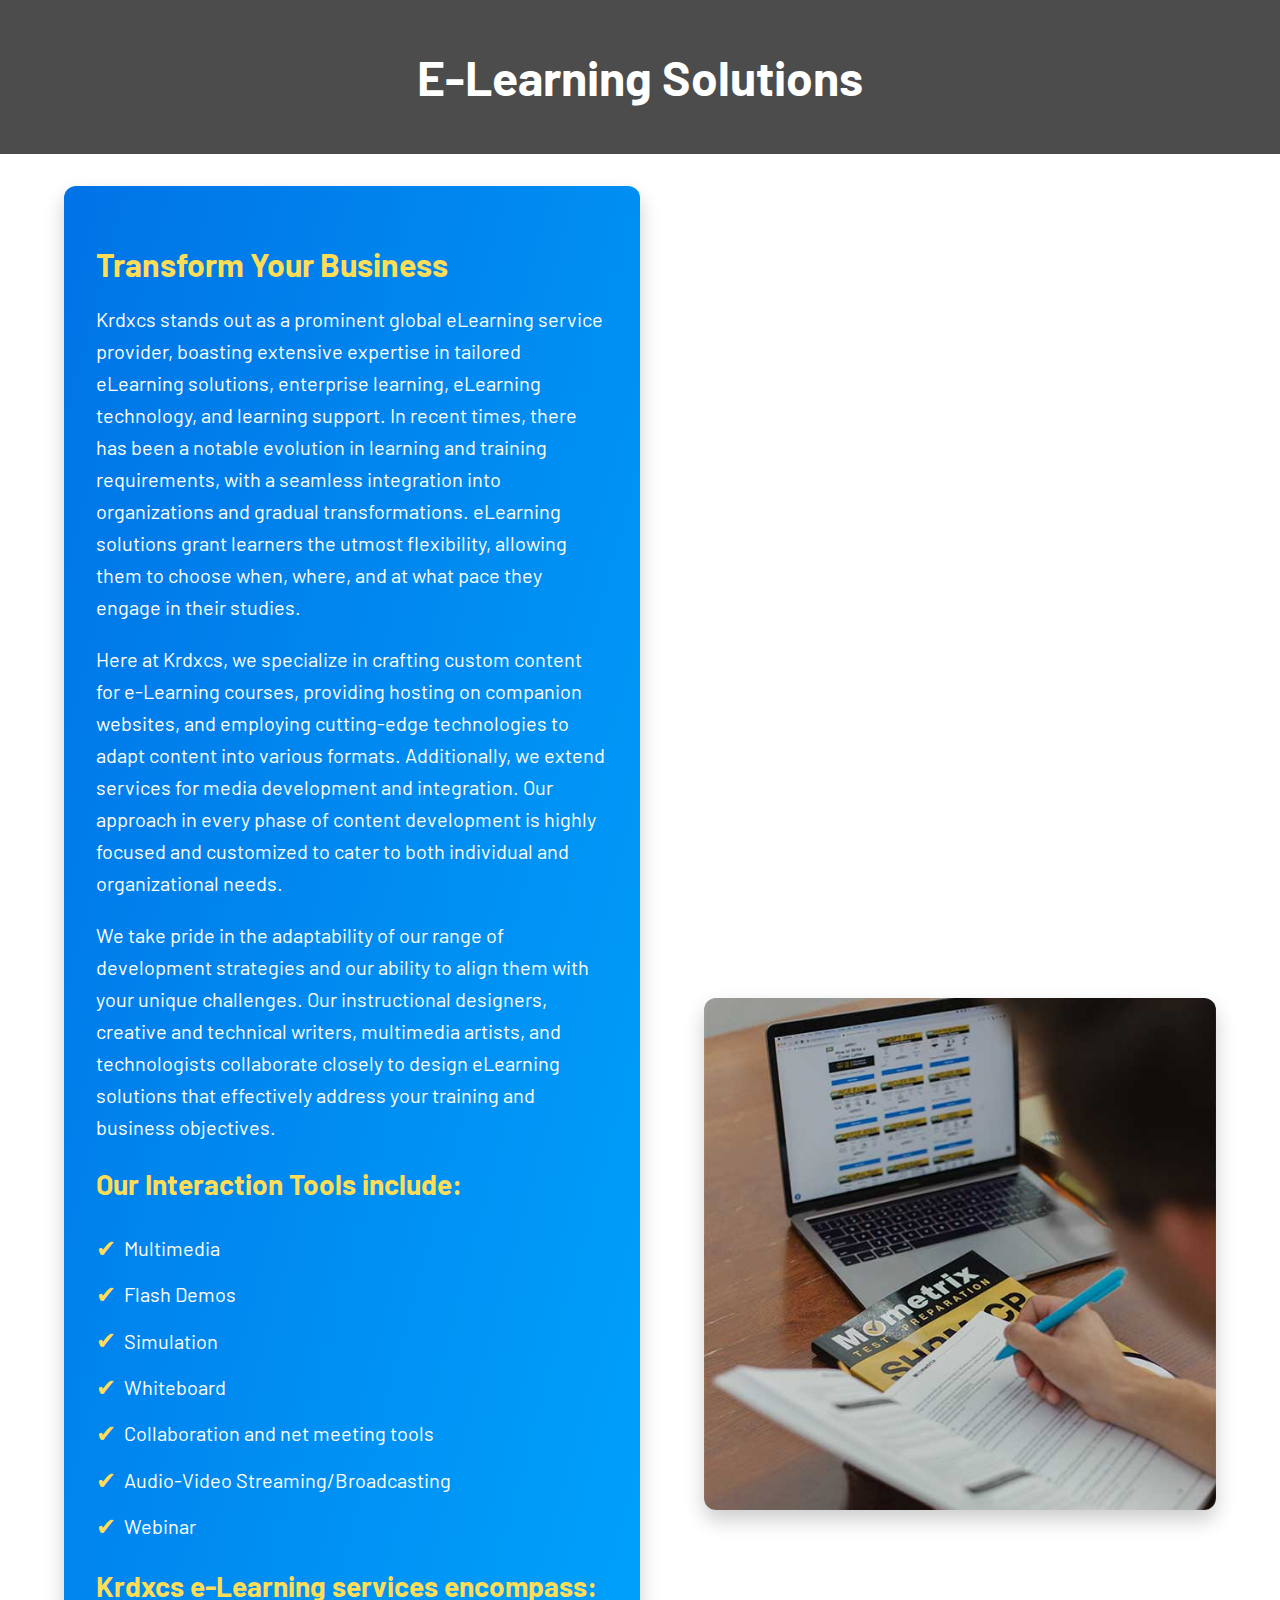
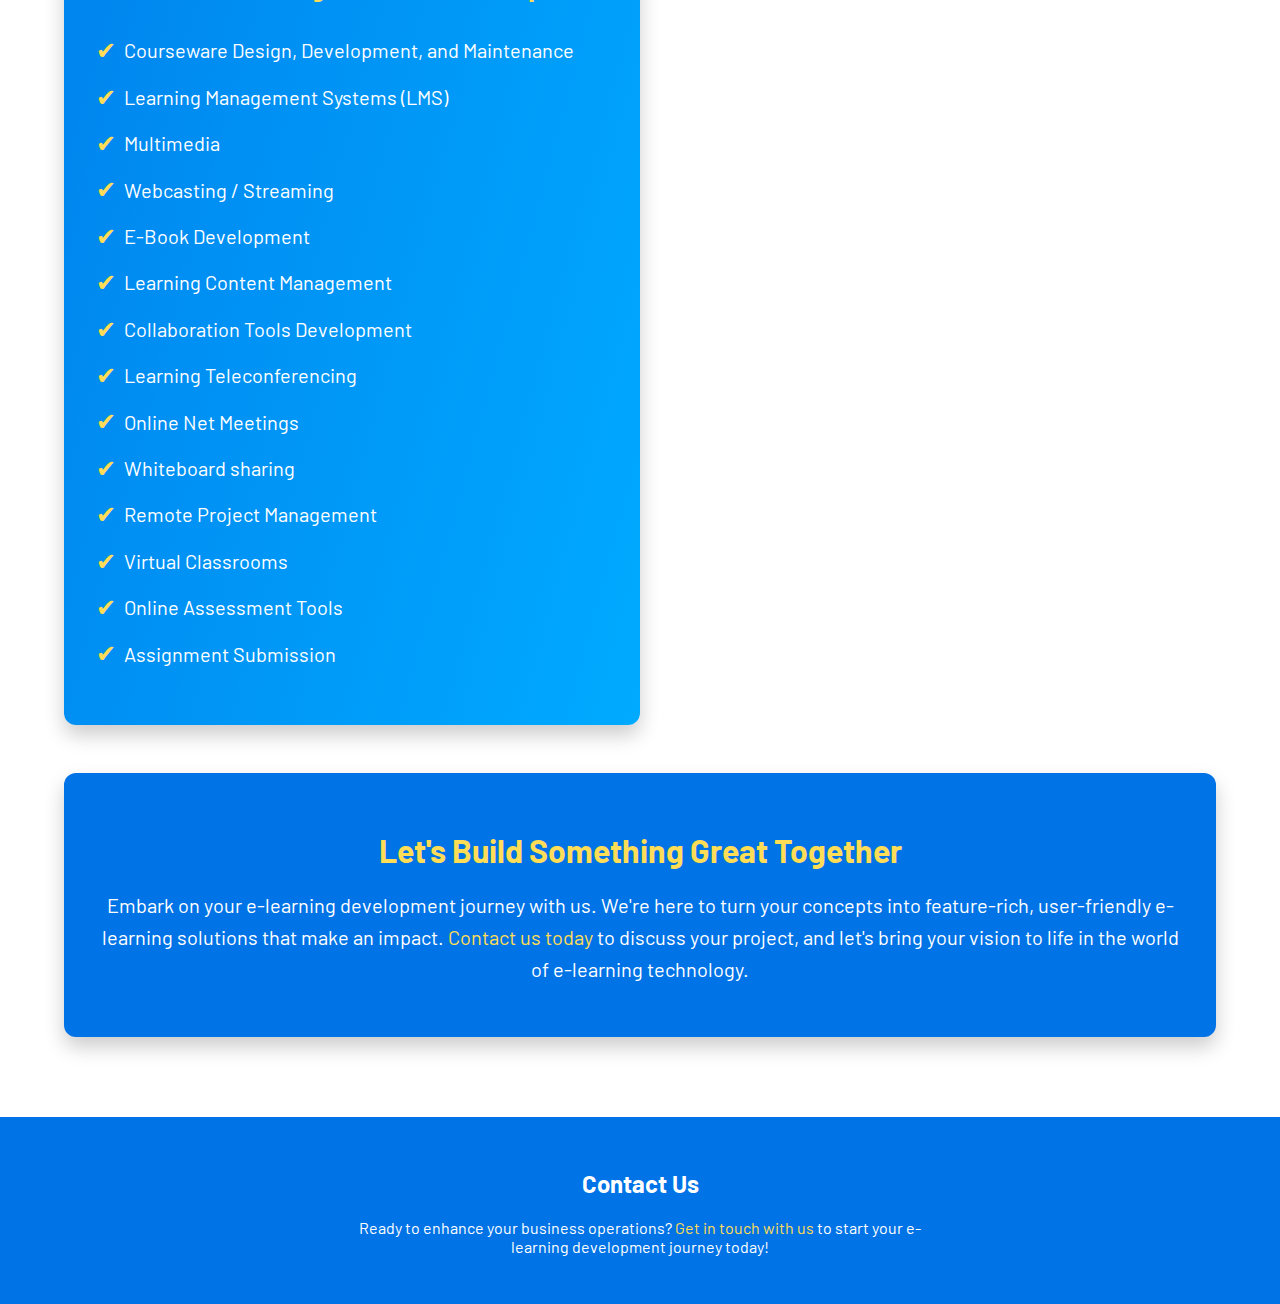
==== e learning/index.html @ 78efccfc "first commit" ====
<!DOCTYPE html>
<html lang="en">
<head>
    <meta charset="UTF-8">
    <meta name="viewport" content="width=device-width, initial-scale=1.0">
    <title>E-Learning Solutions - KRDxCS Consultancy Services</title>
    <link href="https://fonts.googleapis.com/css2?family=Barlow:wght@400;700&display=swap" rel="stylesheet">
    <link rel="stylesheet" href="styles.css">
</head>
<body class="light-theme"> <!-- Change this to "light-theme" for the light theme -->
    <header class="header-bg">
        <h1>E-Learning Solutions</h1>
    </header>
    <main>
        <section class="intro">
            <div class="intro-content">
                <div class="text">
                    <h2>Transform Your Business</h2>
                    <p>Krdxcs stands out as a prominent global eLearning service provider, boasting extensive expertise in tailored eLearning solutions, enterprise learning, eLearning technology, and learning support. In recent times, there has been a notable evolution in learning and training requirements, with a seamless integration into organizations and gradual transformations. eLearning solutions grant learners the utmost flexibility, allowing them to choose when, where, and at what pace they engage in their studies.</p>
                    <p>Here at Krdxcs, we specialize in crafting custom content for e-Learning courses, providing hosting on companion websites, and employing cutting-edge technologies to adapt content into various formats. Additionally, we extend services for media development and integration. Our approach in every phase of content development is highly focused and customized to cater to both individual and organizational needs.</p>
                    <p>We take pride in the adaptability of our range of development strategies and our ability to align them with your unique challenges. Our instructional designers, creative and technical writers, multimedia artists, and technologists collaborate closely to design eLearning solutions that effectively address your training and business objectives.</p>
                    <h3>Our Interaction Tools include:</h3>
                    <ul>
                        <li><span class="checkmark">✔</span> Multimedia</li>
                        <li><span class="checkmark">✔</span> Flash Demos</li>
                        <li><span class="checkmark">✔</span> Simulation</li>
                        <li><span class="checkmark">✔</span> Whiteboard</li>
                        <li><span class="checkmark">✔</span> Collaboration and net meeting tools</li>
                        <li><span class="checkmark">✔</span> Audio-Video Streaming/Broadcasting</li>
                        <li><span class="checkmark">✔</span> Webinar</li>
                    </ul>
                    <h3>Krdxcs e-Learning services encompass:</h3>
                    <ul>
                        <li><span class="checkmark">✔</span> Courseware Design, Development, and Maintenance</li>
                        <li><span class="checkmark">✔</span> Learning Management Systems (LMS)</li>
                        <li><span class="checkmark">✔</span> Multimedia</li>
                        <li><span class="checkmark">✔</span> Webcasting / Streaming</li>
                        <li><span class="checkmark">✔</span> E-Book Development</li>
                        <li><span class="checkmark">✔</span> Learning Content Management</li>
                        <li><span class="checkmark">✔</span> Collaboration Tools Development</li>
                        <li><span class="checkmark">✔</span> Learning Teleconferencing</li>
                        <li><span class="checkmark">✔</span> Online Net Meetings</li>
                        <li><span class="checkmark">✔</span> Whiteboard sharing</li>
                        <li><span class="checkmark">✔</span> Remote Project Management</li>
                        <li><span class="checkmark">✔</span> Virtual Classrooms</li>
                        <li><span class="checkmark">✔</span> Online Assessment Tools</li>
                        <li><span class="checkmark">✔</span> Assignment Submission</li>
                    </ul>
                </div>
                <div class="image">
                    <img src="elearn.jpg" alt="E-Learning Solutions">
                </div>
            </div>
        </section>
        <section class="contact-us">
            <h2>Let's Build Something Great Together</h2>
            <p>Embark on your e-learning development journey with us. We're here to turn your concepts into feature-rich, user-friendly e-learning solutions that make an impact. <a href="contact.html">Contact us today</a> to discuss your project, and let's bring your vision to life in the world of e-learning technology.</p>
        </section>
    </main>
    <footer>
        <section class="contact">
            <h2>Contact Us</h2>
            <p>Ready to enhance your business operations? <a href="contact.html">Get in touch with us</a> to start your e-learning development journey today!</p>
        </section>
    </footer>
</body>
</html>
---- e learning/styles.css ----
/* General Styling */
body {
    font-family: 'Barlow', sans-serif;
    margin: 0;
    padding: 0;
    display: flex;
    flex-direction: column;
    align-items: center;
}

/* Themes */
.dark-theme {
    background-color: #121212;
    color: #e0e0e0;
}

.light-theme {
    background-color: #ffffff;
    color: #333333;
}

/* Header Styling */
header {
    width: 100%;
    text-align: center;
    padding: 3rem 0;
    background: linear-gradient(180deg, rgba(0,0,0,0.7), rgba(0,0,0,0.7)), url('https://example.com/background-image.jpg') no-repeat center center;
    background-size: cover;
    color: #fff;
}

header h1 {
    margin: 0;
    font-size: 3rem;
    font-weight: bold;
}

/* Main Content Styling */
main {
    width: 90%;
    max-width: 1200px;
    padding: 2rem 1rem;
}

.intro {
    display: flex;
    flex-wrap: wrap;
    align-items: center;
    margin-bottom: 3rem;
}

.intro-content {
    display: flex;
    flex: 1;
    align-items: center;
    justify-content: space-between;
    gap: 4rem;
}

.text {
    flex: 1;
    padding: 2rem;
    background: linear-gradient(to bottom right, #0073e6, #00aaff);
    border-radius: 12px;
    color: white;
    box-shadow: 0 10px 20px rgba(0, 0, 0, 0.2);
}

.text h2 {
    color: #ffdd57;
    font-size: 2rem;
    font-weight: bold;
    margin-bottom: 1rem;
}

.text h3 {
    color: #ffdd57;
    font-size: 1.75rem;
    margin-top: 1.5rem;
}

.text p, .text ul {
    font-size: 1.25rem;
    line-height: 1.6;
}

.text ul {
    list-style-type: none;
    padding-left: 0;
}

.text ul li {
    display: flex;
    align-items: center;
    margin-bottom: 0.5rem;
}

.text ul li .checkmark {
    color: #ffdd57;
    font-size: 1.5rem;
    margin-right: 0.5rem;
}

.image {
    flex: 1;
    text-align: center;
}

.image img {
    max-width: 100%;
    height: auto;
    border-radius: 12px;
    box-shadow: 0 10px 20px rgba(0, 0, 0, 0.2);
}

/* Contact Us Section */
.contact-us {
    text-align: center;
    padding: 2rem;
    background: #0073e6;
    color: white;
    border-radius: 12px;
    margin-bottom: 3rem;
    box-shadow: 0 10px 20px rgba(0, 0, 0, 0.2);
}

.contact-us h2 {
    color: #ffdd57;
    font-size: 2rem;
    font-weight: bold;
    margin-bottom: 1rem;
}

.contact-us p {
    font-size: 1.25rem;
    line-height: 1.6;
}

a {
    color: #ffdd57;
    text-decoration: none;
}

a:hover {
    text-decoration: underline;
}

/* Footer Styling */
footer {
    width: 100%;
    padding: 2rem 0;
    text-align: center;
    background-color: #0073e6;
    color: #fff;
}

footer .contact {
    margin: 0 auto;
    max-width: 600px;
}
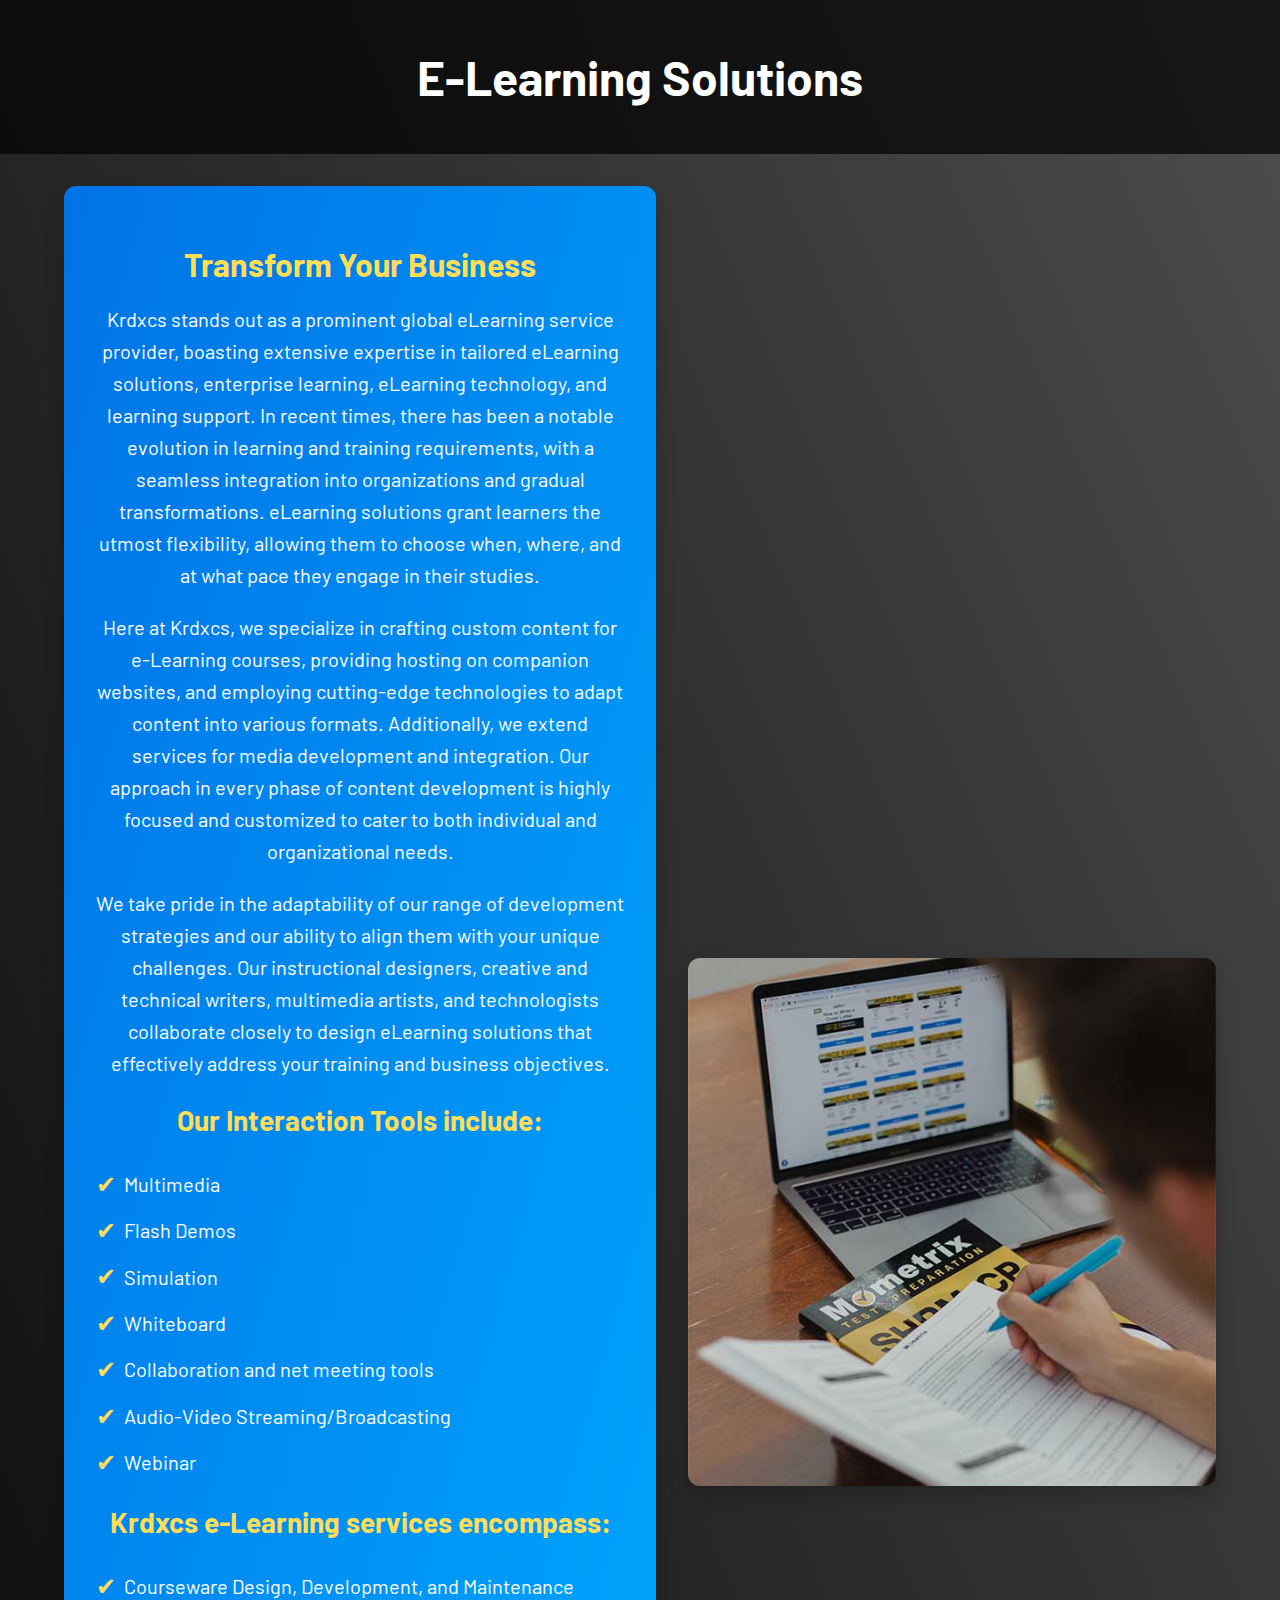
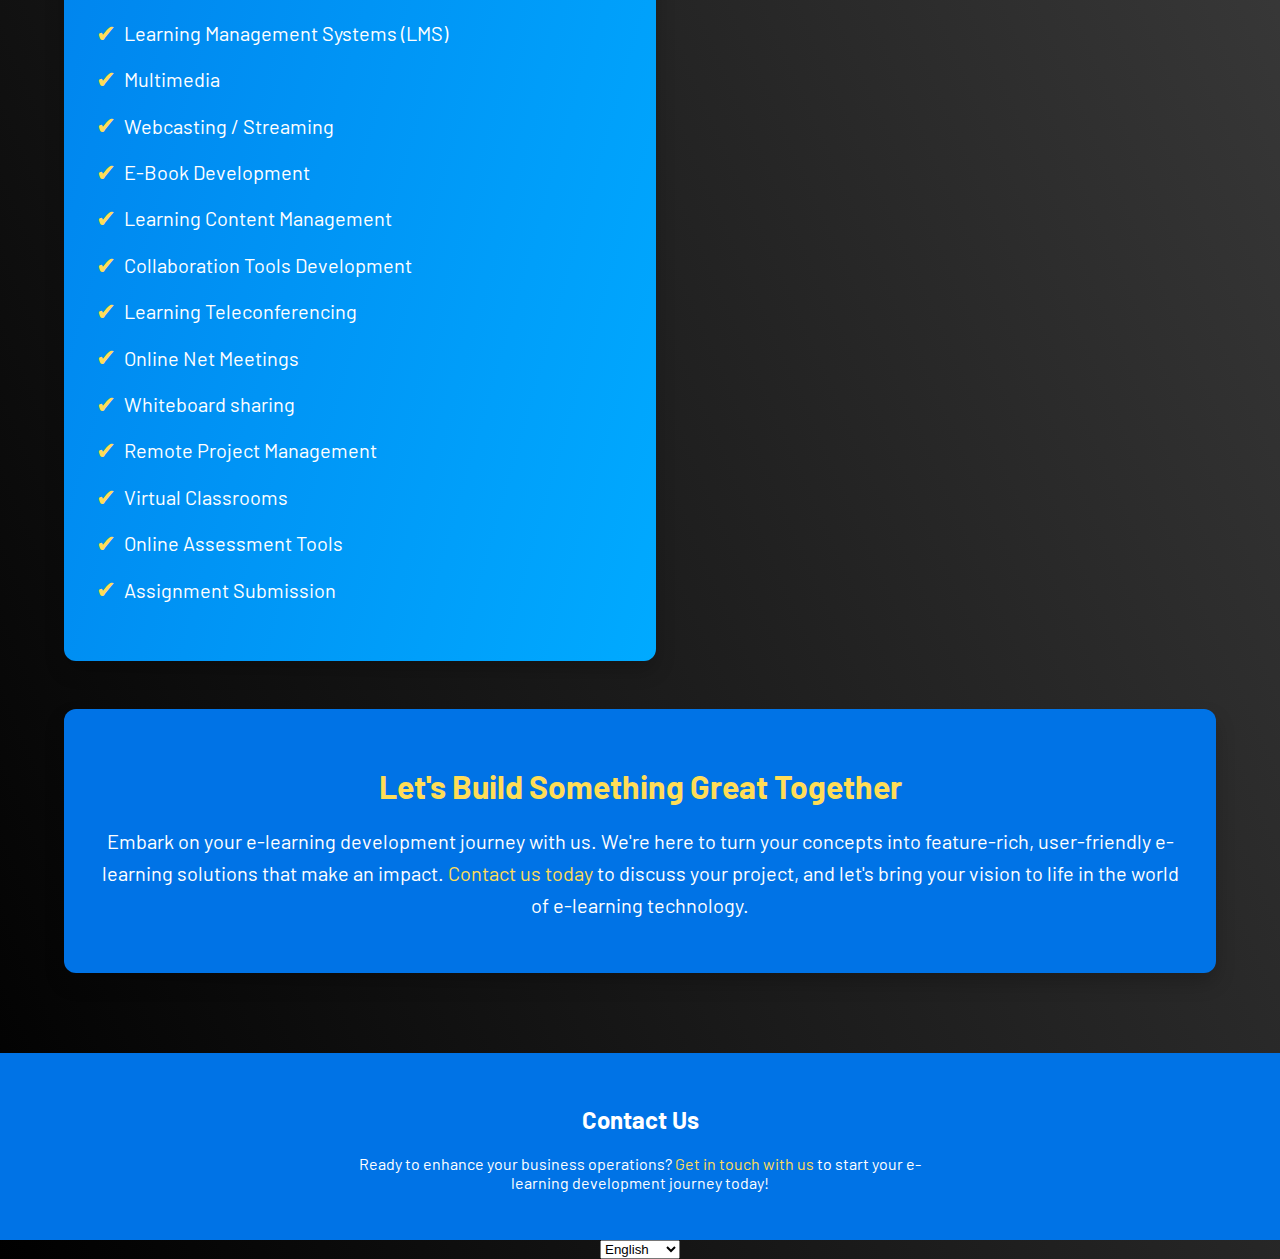
==== commit 9ec43c06: "cahnged gradient and responsiveness" ====
--- a/e learning/index.html
+++ b/e learning/index.html
@@ -7,20 +7,20 @@
     <link href="https://fonts.googleapis.com/css2?family=Barlow:wght@400;700&display=swap" rel="stylesheet">
     <link rel="stylesheet" href="styles.css">
 </head>
-<body class="light-theme"> <!-- Change this to "light-theme" for the light theme -->
+<body class="gradient-background light-theme"> <!-- Afirst e learning page -->
     <header class="header-bg">
-        <h1>E-Learning Solutions</h1>
+        <h1 id="header-title">E-Learning Solutions</h1>
     </header>
     <main>
         <section class="intro">
             <div class="intro-content">
                 <div class="text">
-                    <h2>Transform Your Business</h2>
-                    <p>Krdxcs stands out as a prominent global eLearning service provider, boasting extensive expertise in tailored eLearning solutions, enterprise learning, eLearning technology, and learning support. In recent times, there has been a notable evolution in learning and training requirements, with a seamless integration into organizations and gradual transformations. eLearning solutions grant learners the utmost flexibility, allowing them to choose when, where, and at what pace they engage in their studies.</p>
+                    <h2 id="transform-title">Transform Your Business</h2>
+                    <p id="intro-paragraph">Krdxcs stands out as a prominent global eLearning service provider, boasting extensive expertise in tailored eLearning solutions, enterprise learning, eLearning technology, and learning support. In recent times, there has been a notable evolution in learning and training requirements, with a seamless integration into organizations and gradual transformations. eLearning solutions grant learners the utmost flexibility, allowing them to choose when, where, and at what pace they engage in their studies.</p>
                     <p>Here at Krdxcs, we specialize in crafting custom content for e-Learning courses, providing hosting on companion websites, and employing cutting-edge technologies to adapt content into various formats. Additionally, we extend services for media development and integration. Our approach in every phase of content development is highly focused and customized to cater to both individual and organizational needs.</p>
                     <p>We take pride in the adaptability of our range of development strategies and our ability to align them with your unique challenges. Our instructional designers, creative and technical writers, multimedia artists, and technologists collaborate closely to design eLearning solutions that effectively address your training and business objectives.</p>
                     <h3>Our Interaction Tools include:</h3>
-                    <ul>
+                    <ul id="bullet-list">
                         <li><span class="checkmark">✔</span> Multimedia</li>
                         <li><span class="checkmark">✔</span> Flash Demos</li>
                         <li><span class="checkmark">✔</span> Simulation</li>
@@ -53,15 +53,20 @@
             </div>
         </section>
         <section class="contact-us">
-            <h2>Let's Build Something Great Together</h2>
-            <p>Embark on your e-learning development journey with us. We're here to turn your concepts into feature-rich, user-friendly e-learning solutions that make an impact. <a href="contact.html">Contact us today</a> to discuss your project, and let's bring your vision to life in the world of e-learning technology.</p>
+            <h2 id="contact-title">Let's Build Something Great Together</h2>
+            <p id="contact-paragraph">Embark on your e-learning development journey with us. We're here to turn your concepts into feature-rich, user-friendly e-learning solutions that make an impact. <a href="contact.html">Contact us today</a> to discuss your project, and let's bring your vision to life in the world of e-learning technology.</p>
         </section>
     </main>
     <footer>
         <section class="contact">
-            <h2>Contact Us</h2>
-            <p>Ready to enhance your business operations? <a href="contact.html">Get in touch with us</a> to start your e-learning development journey today!</p>
+            <h2 id="footer-contact-title">Contact Us</h2>
+            <p id="footer-contact-info">Ready to enhance your business operations? <a href="contact.html">Get in touch with us</a> to start your e-learning development journey today!</p>
         </section>
     </footer>
+    <select id="language-switcher">
+        <option value="en">English</option>
+        <option value="jp">Japanese</option>
+    </select>
+    <script src="script.js"></script>
 </body>
 </html>
--- a/e learning/styles.css
+++ b/e learning/styles.css
@@ -6,6 +6,13 @@
     display: flex;
     flex-direction: column;
     align-items: center;
+}
+
+/* Gradient Background */
+.gradient-background {
+    background: linear-gradient(to top right, #000000, #1a1a1a, #333333, #4d4d4d);
+    color: white;
+    text-align: center;
 }
 
 /* Themes */
@@ -51,10 +58,16 @@
 
 .intro-content {
     display: flex;
-    flex: 1;
+    flex-direction: column;
     align-items: center;
     justify-content: space-between;
-    gap: 4rem;
+    gap: 2rem;
+}
+
+@media(min-width: 768px) {
+    .intro-content {
+        flex-direction: row;
+    }
 }
 
 .text {
@@ -158,3 +171,10 @@
     margin: 0 auto;
     max-width: 600px;
 }
+
+/* Responsive Adjustments */
+@media (max-width: 767px) {
+    .text, .image {
+        width: 100%;
+    }
+}
